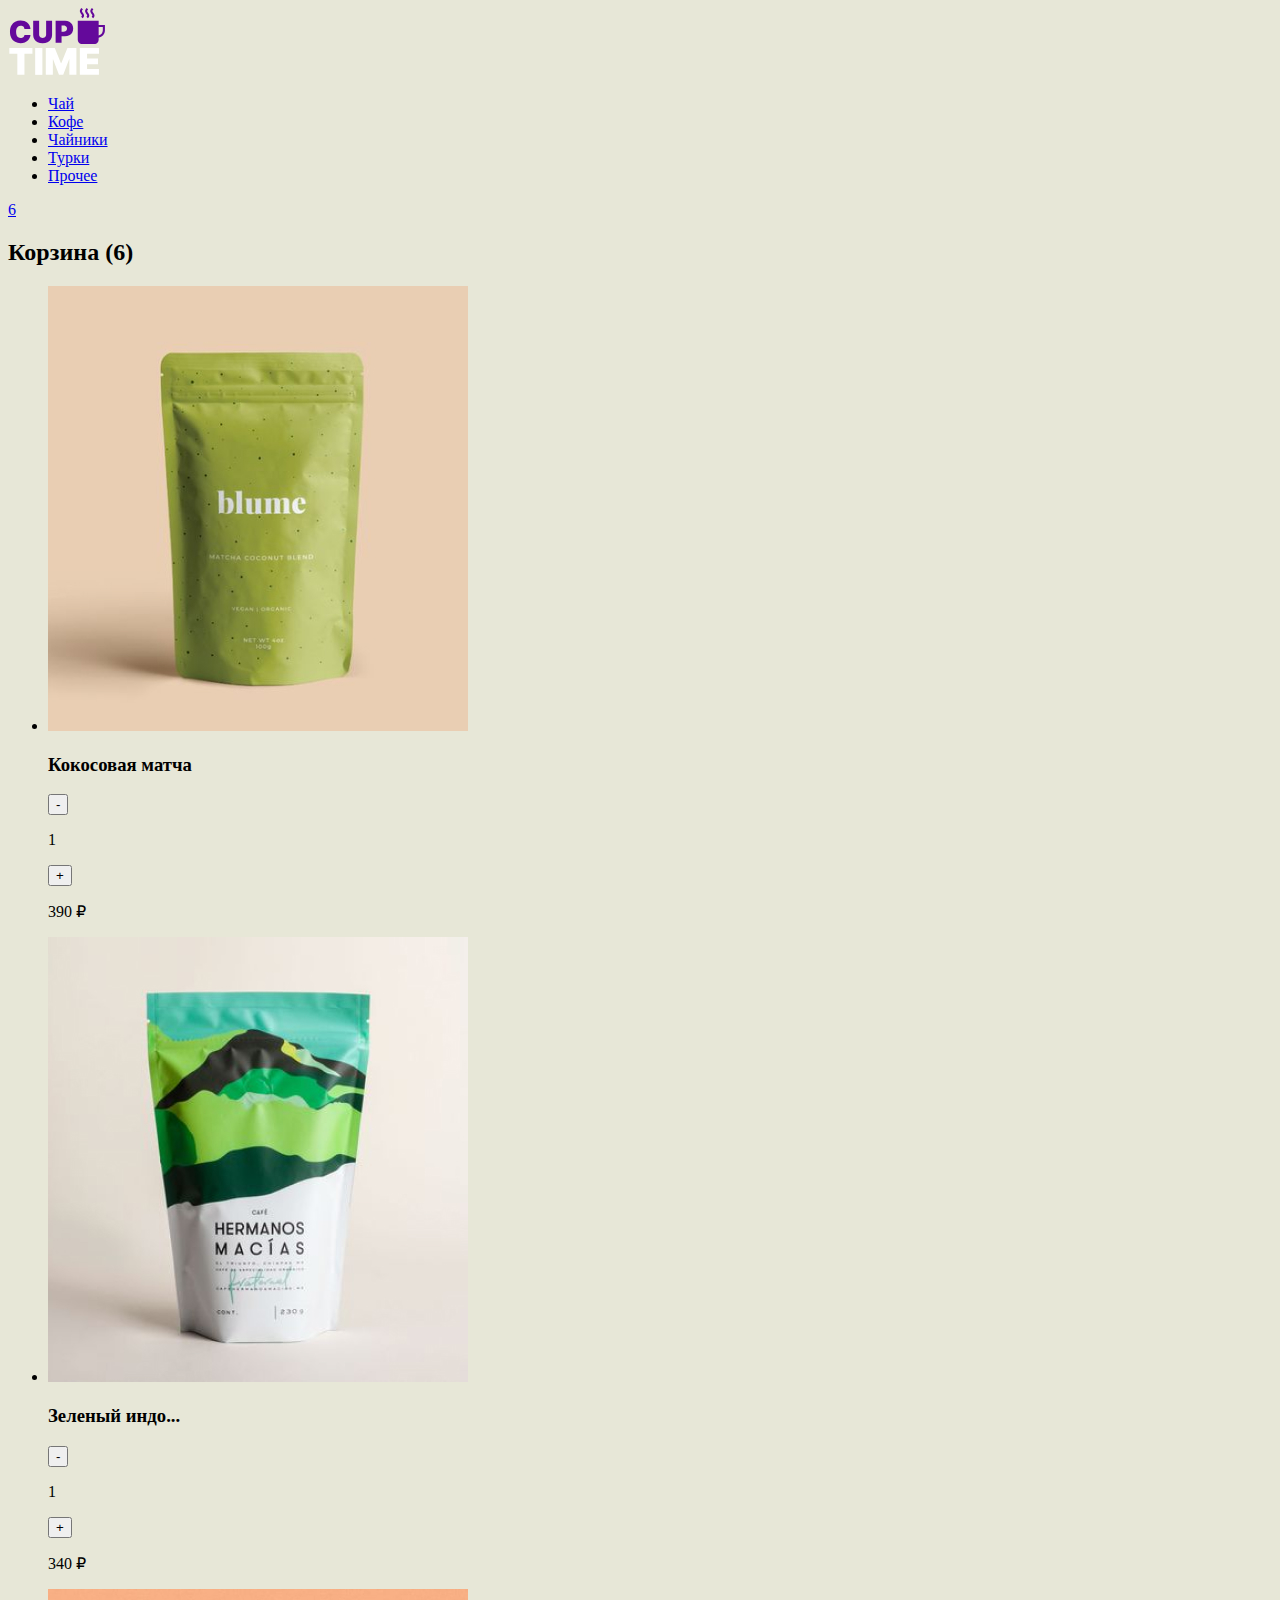
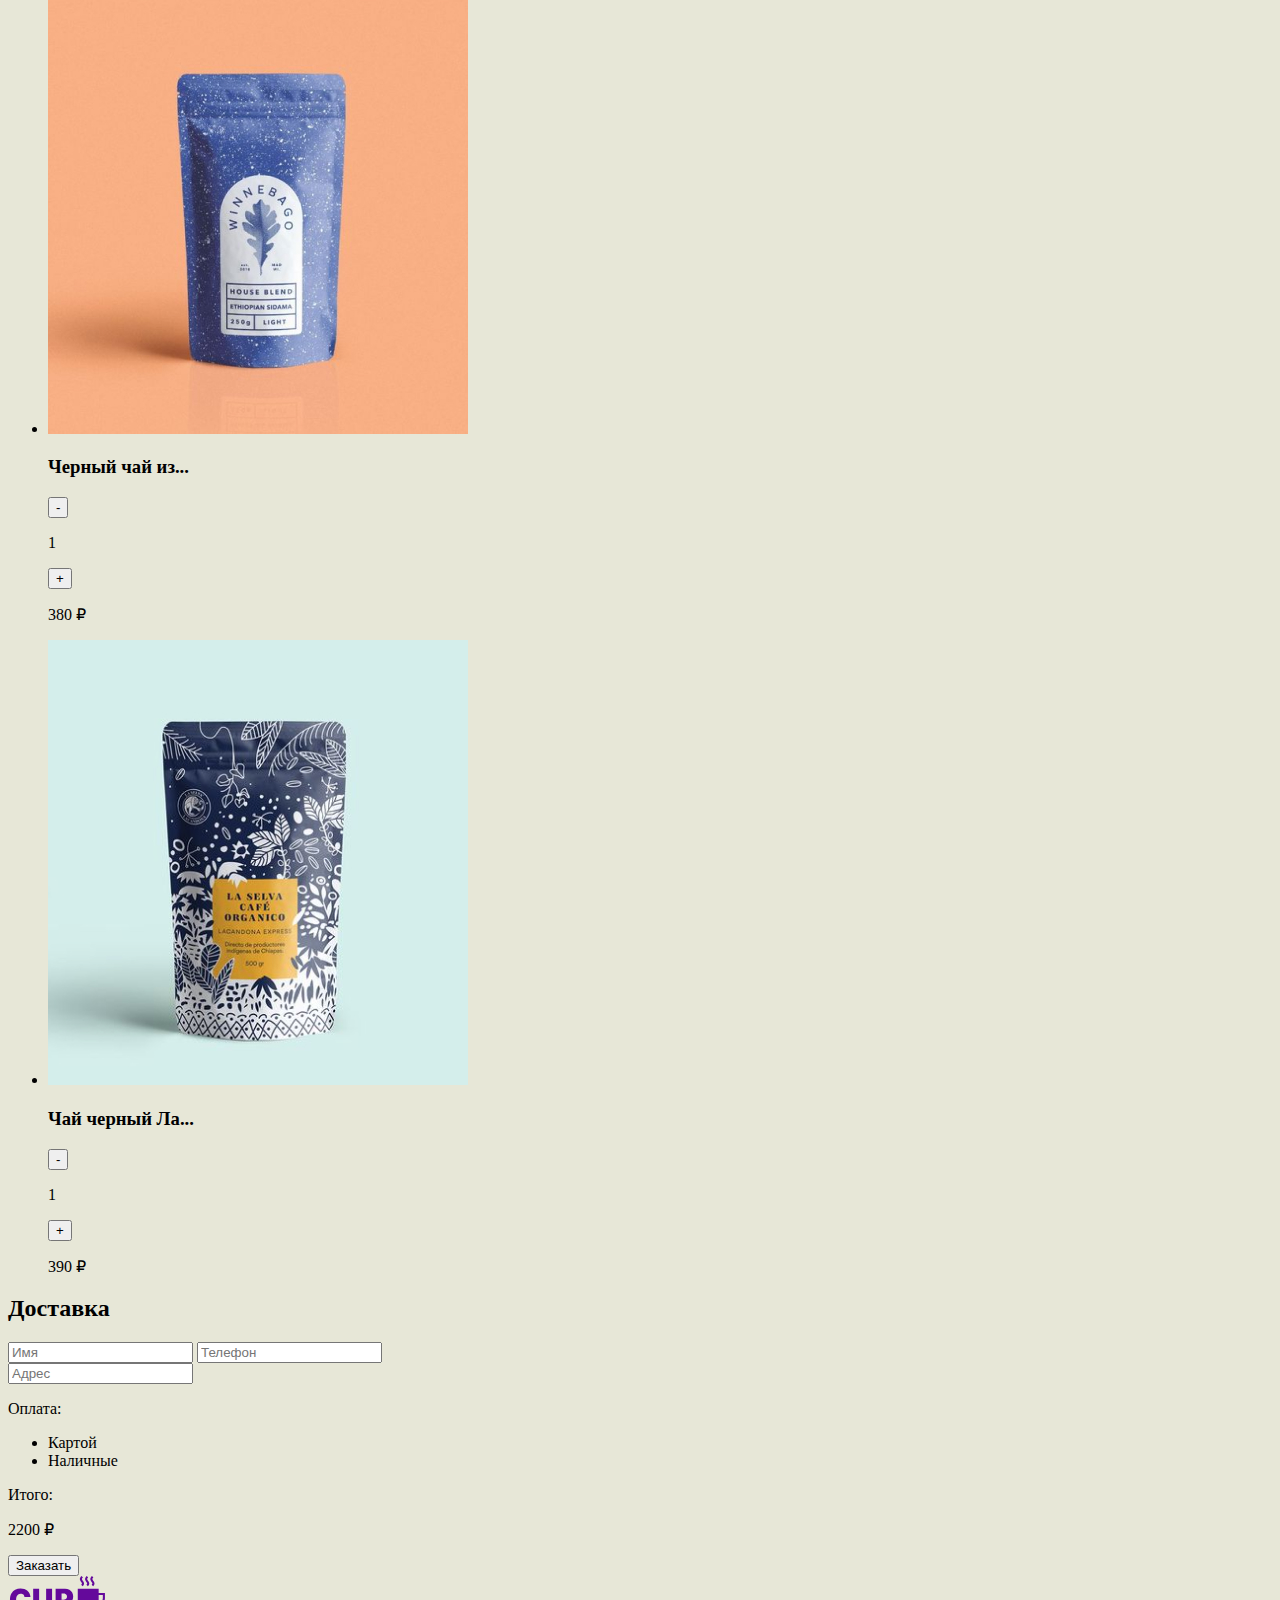
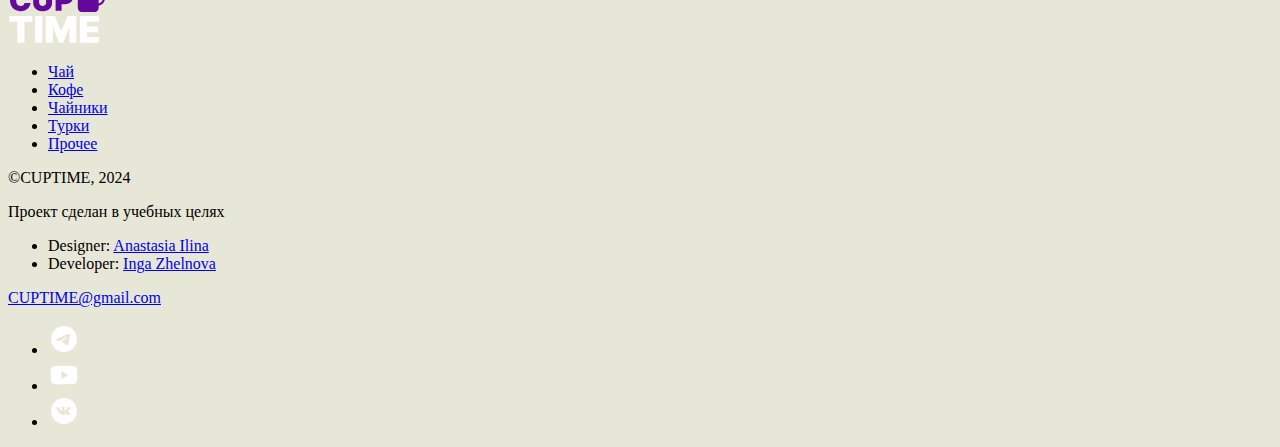
==== cart.html @ ec081dd2 "new project" ====
<!DOCTYPE html>
<html lang="ru">
  <head>
    <meta charset="UTF-8" />
    <meta name="viewport" content="width=device-width, initial-scale=1.0" />
    <title>Корзина</title>
  </head>
  <body style="background-color: rgb(231, 231, 215)">
    <header class="header">
      <div class="container">
        <a class="header-logo__link">
          <img
            class="header__logo"
            src="images/logo.svg"
            alt="Логотип Cup Time"
          />
        </a>

        <nav class="header__nav">
          <ul class="header__menu">
            <li class="header__menu-item">
              <a class="header__menu-link" href="#">Чай</a>
            </li>
            <li class="header__menu-item">
              <a class="header__menu-link" href="#">Кофе</a>
            </li>
            <li class="header__menu-item">
              <a class="header__menu-link" href="#">Чайники</a>
            </li>
            <li class="header__menu-item">
              <a class="header__menu-link" href="#">Турки</a>
            </li>
            <li class="header__menu-item">
              <a class="header__menu-link" href="#">Прочее</a>
            </li>
          </ul>
        </nav>

        <a class="header__cart-link" href="cart.html">6</a>
      </div>
    </header>

    <main class="main">
      <section class="products">
        <div class="container">
          <h2 class="products__title">Корзина (6)</h2>

          <ul class="products__list">
            <li class="products__item">
              <article class="product">
                <img
                  class="product__image"
                  src="images/1.jpg"
                  alt="Кокосовая матча"
                />
                <h3 class="product__title">Кокосовая матча</h3>
								<div class="product__items">
									<button class="count__minus">-</button>
									<p class="product__quantity">1</p>
									<button class="count__plus">+</button>
								</div>
                <p class="product__price">390 ₽</p>
              </article>
            </li>
            <li class="products__item">
              <article class="product">
                <img
                  class="product__image"
                  src="images/2.jpg"
                  alt="Кокосовая матча"
                />
                <h3 class="product__title">Зеленый индо...</h3>
								<div class="product__items">
									<button class="count__minus">-</button>
									<p class="product__quantity">1</p>
									<button class="count__plus">+</button>
								</div>
                <p class="product__price">340 ₽</p>
              </article>
            </li>
            <li class="products__item">
              <article class="product">
                <img
                  class="product__image"
                  src="images/3.jpg"
                  alt="Кокосовая матча"
                />
                <h3 class="product__title">Черный чай из...</h3>
								<div class="product__items">
									<button class="count__minus">-</button>
									<p class="product__quantity">1</p>
									<button class="count__plus">+</button>
								</div>
                <p class="product__price">380 ₽</p>
              </article>
            </li>
            <li class="products__item">
              <article class="product">
                <img
                  class="product__image"
                  src="images/6.jpg"
                  alt="Кокосовая матча"
                />
                <h3 class="product__title">Чай черный Ла...</h3>
								<div class="product__items">
									<button class="count__minus">-</button>
									<p class="product__quantity">1</p>
									<button class="count__plus">+</button>
								</div>
                <p class="product__price">390 ₽</p>
              </article>
            </li>
          </ul>

          <div class="delivery">
            <h2 class="delivery__title">Доставка</h2>
            <div class="delivery__info">
              <input class="delivery__name" type="text" placeholder="Имя"/>
              <input class="delivery__phone-number" type="text" placeholder="Телефон"/>
            </div>
            <div class="delivery__adress">
              <input class="delivery__adress-info" type="text" placeholder="Адрес"/>
            </div>
          </div>
					<div class="delivery__payment">
						<p class="payment">Оплата:</p>
						<ul class="delivery__payment-options">
							<li class="payment-card">Картой</li>
							<li class="payment-cash">Наличные</li>
						</ul>
					</div>
        </div>
      </section>

      <section class="bag">
        <div class="bag__info">
          <p class="bag__info-total">Итого:</p>
          <p class="bag__info-totalprice">2200 ₽</p>
        </div>

        <div class="bag__btn">
          <button>Заказать</button>
        </div>
      </section>
    </main>

    <footer class="footer">
      <div class="container footer__container">
        <a class="footer__logo-link">
          <img
            class="footer__logo"
            src="images/logo.svg"
            alt="Логотип Cup Time"
          />
        </a>

        <div class="footer__nav">
          <ul class="footer__menu">
            <li class="footer__menu-item">
              <a class="footer__menu-link" href="#">Чай</a>
            </li>
            <li class="footer__menu-item">
              <a class="footer__menu-link" href="#">Кофе</a>
            </li>
            <li class="footer__menu-item">
              <a class="footer__menu-link" href="#">Чайники</a>
            </li>
            <li class="footer__menu-item">
              <a class="footer__menu-link" href="#">Турки</a>
            </li>
            <li class="footer__menu-item">
              <a class="footer__menu-link" href="#">Прочее</a>
            </li>
          </ul>
        </div>

        <div class="footer__info">
          <p class="footer__copyright">©CUPTIME, 2024</p>
          <p class="footer__description">Проект сделан в учебных целях</p>

          <ul class="footer__developers">
            <li class="footer__developer">
              Designer:
              <a class="footer__developer-link" href="#">Anastasia Ilina</a>
            </li>
            <li class="footer__developer">
              Developer:
              <a class="footer__developer-link" href="#">Inga Zhelnova</a>
            </li>
          </ul>
        </div>

        <div class="footer__contacts">
          <a class="footer__email" href="mailto:CUPTIME@gmail.com"
            >CUPTIME@gmail.com</a
          >

          <ul class="footer__social">
            <li class="footer__social-item">
              <a class="footer__social-link" href="#"
                ><svg
                  width="32"
                  height="32"
                  viewBox="0 0 32 32"
                  fill="none"
                  xmlns="http://www.w3.org/2000/svg"
                >
                  <path
                    d="M16 3C8.824 3 3 8.824 3 16C3 23.176 8.824 29 16 29C23.176 29 29 23.176 29 16C29 8.824 23.176 3 16 3ZM22.032 11.84C21.837 13.894 20.992 18.886 20.563 21.187C20.381 22.162 20.017 22.487 19.679 22.526C18.925 22.591 18.353 22.032 17.625 21.551C16.481 20.797 15.831 20.329 14.726 19.601C13.439 18.756 14.271 18.288 15.012 17.534C15.207 17.339 18.535 14.31 18.6 14.037C18.609 13.9957 18.6078 13.9527 18.5965 13.9119C18.5852 13.8712 18.5641 13.8338 18.535 13.803C18.457 13.738 18.353 13.764 18.262 13.777C18.145 13.803 16.325 15.012 12.776 17.404C12.256 17.755 11.788 17.937 11.372 17.924C10.904 17.911 10.02 17.664 9.357 17.443C8.538 17.183 7.901 17.04 7.953 16.585C7.979 16.351 8.304 16.117 8.915 15.87C12.711 14.219 15.233 13.127 16.494 12.607C20.108 11.099 20.849 10.839 21.343 10.839C21.447 10.839 21.694 10.865 21.85 10.995C21.98 11.099 22.019 11.242 22.032 11.346C22.019 11.424 22.045 11.658 22.032 11.84Z"
                    fill="white"
                  />
                </svg>
              </a>
            </li>
            <li class="footer__social-item">
              <a class="footer__social-link" href="#"
                ><svg
                  width="32"
                  height="32"
                  viewBox="0 0 32 32"
                  fill="none"
                  xmlns="http://www.w3.org/2000/svg"
                >
                  <path
                    d="M13.3337 20.0001L20.2537 16.0001L13.3337 12.0001V20.0001ZM28.747 9.56008C28.9203 10.1867 29.0403 11.0267 29.1203 12.0934C29.2137 13.1601 29.2537 14.0801 29.2537 14.8801L29.3337 16.0001C29.3337 18.9201 29.1203 21.0667 28.747 22.4401C28.4137 23.6401 27.6403 24.4134 26.4403 24.7467C25.8137 24.9201 24.667 25.0401 22.907 25.1201C21.1737 25.2134 19.587 25.2534 18.1203 25.2534L16.0003 25.3334C10.4137 25.3334 6.93366 25.1201 5.56033 24.7467C4.36033 24.4134 3.58699 23.6401 3.25366 22.4401C3.08033 21.8134 2.96033 20.9734 2.88033 19.9067C2.78699 18.8401 2.74699 17.9201 2.74699 17.1201L2.66699 16.0001C2.66699 13.0801 2.88033 10.9334 3.25366 9.56008C3.58699 8.36008 4.36033 7.58675 5.56033 7.25341C6.18699 7.08008 7.33366 6.96008 9.09366 6.88008C10.827 6.78675 12.4137 6.74675 13.8803 6.74675L16.0003 6.66675C21.587 6.66675 25.067 6.88008 26.4403 7.25341C27.6403 7.58675 28.4137 8.36008 28.747 9.56008Z"
                    fill="white"
                  />
                </svg>
              </a>
            </li>
            <li class="footer__social-item">
              <a class="footer__social-link" href="#"
                ><svg
                  width="32"
                  height="32"
                  viewBox="0 0 32 32"
                  fill="none"
                  xmlns="http://www.w3.org/2000/svg"
                >
                  <path
                    d="M16 3C8.82021 3 3 8.82021 3 16C3 23.1798 8.82021 29 16 29C23.1798 29 29 23.1798 29 16C29 8.82021 23.1798 3 16 3ZM20.9996 17.667C20.9996 17.667 22.1493 18.8018 22.4323 19.3285C22.4404 19.3394 22.4445 19.3502 22.4472 19.3556C22.5623 19.5493 22.5894 19.6996 22.5325 19.812C22.4377 19.9989 22.1127 20.0909 22.0017 20.0991H19.9704C19.8296 20.0991 19.5344 20.0625 19.1769 19.816C18.902 19.6238 18.6311 19.3082 18.3671 19.0008C17.973 18.5431 17.6318 18.1477 17.2878 18.1477C17.2441 18.1476 17.2007 18.1545 17.1592 18.168C16.8992 18.252 16.566 18.623 16.566 19.6116C16.566 19.9203 16.3223 20.0977 16.1503 20.0977H15.22C14.9031 20.0977 13.2524 19.9867 11.7899 18.4443C9.99969 16.5552 8.38823 12.7662 8.37469 12.731C8.27312 12.4859 8.48302 12.3546 8.71187 12.3546H10.7634C11.037 12.3546 11.1264 12.5211 11.1886 12.6687C11.2618 12.8407 11.5299 13.5246 11.97 14.2937C12.6836 15.5477 13.121 16.0569 13.4718 16.0569C13.5375 16.0561 13.6021 16.0394 13.66 16.0081C14.1177 15.7535 14.0324 14.1218 14.0121 13.7832C14.0121 13.7196 14.0107 13.0533 13.7765 12.7337C13.6085 12.5022 13.3228 12.4142 13.1495 12.3817C13.2196 12.2849 13.3121 12.2064 13.419 12.1528C13.7331 11.9957 14.2992 11.9727 14.8611 11.9727H15.174C15.7833 11.9808 15.9404 12.0201 16.1611 12.0756C16.608 12.1826 16.6175 12.471 16.5782 13.4582C16.566 13.7385 16.5539 14.0554 16.5539 14.4292C16.5539 14.5104 16.5498 14.5971 16.5498 14.6892C16.5363 15.1916 16.52 15.7617 16.8748 15.9959C16.9211 16.025 16.9745 16.0404 17.0292 16.0406C17.1524 16.0406 17.5234 16.0406 18.5282 14.3168C18.8381 13.7619 19.1074 13.1853 19.334 12.5916C19.3543 12.5564 19.4139 12.448 19.4843 12.406C19.5362 12.3795 19.5939 12.3661 19.6522 12.3668H22.064C22.3267 12.3668 22.5068 12.406 22.5406 12.5076C22.6002 12.6687 22.5298 13.1603 21.4289 14.6512L20.9373 15.2999C19.9393 16.608 19.9393 16.6744 20.9996 17.667Z"
                    fill="white"
                  />
                </svg>
              </a>
            </li>
          </ul>
        </div>
      </div>
    </footer>
  </body>
</html>
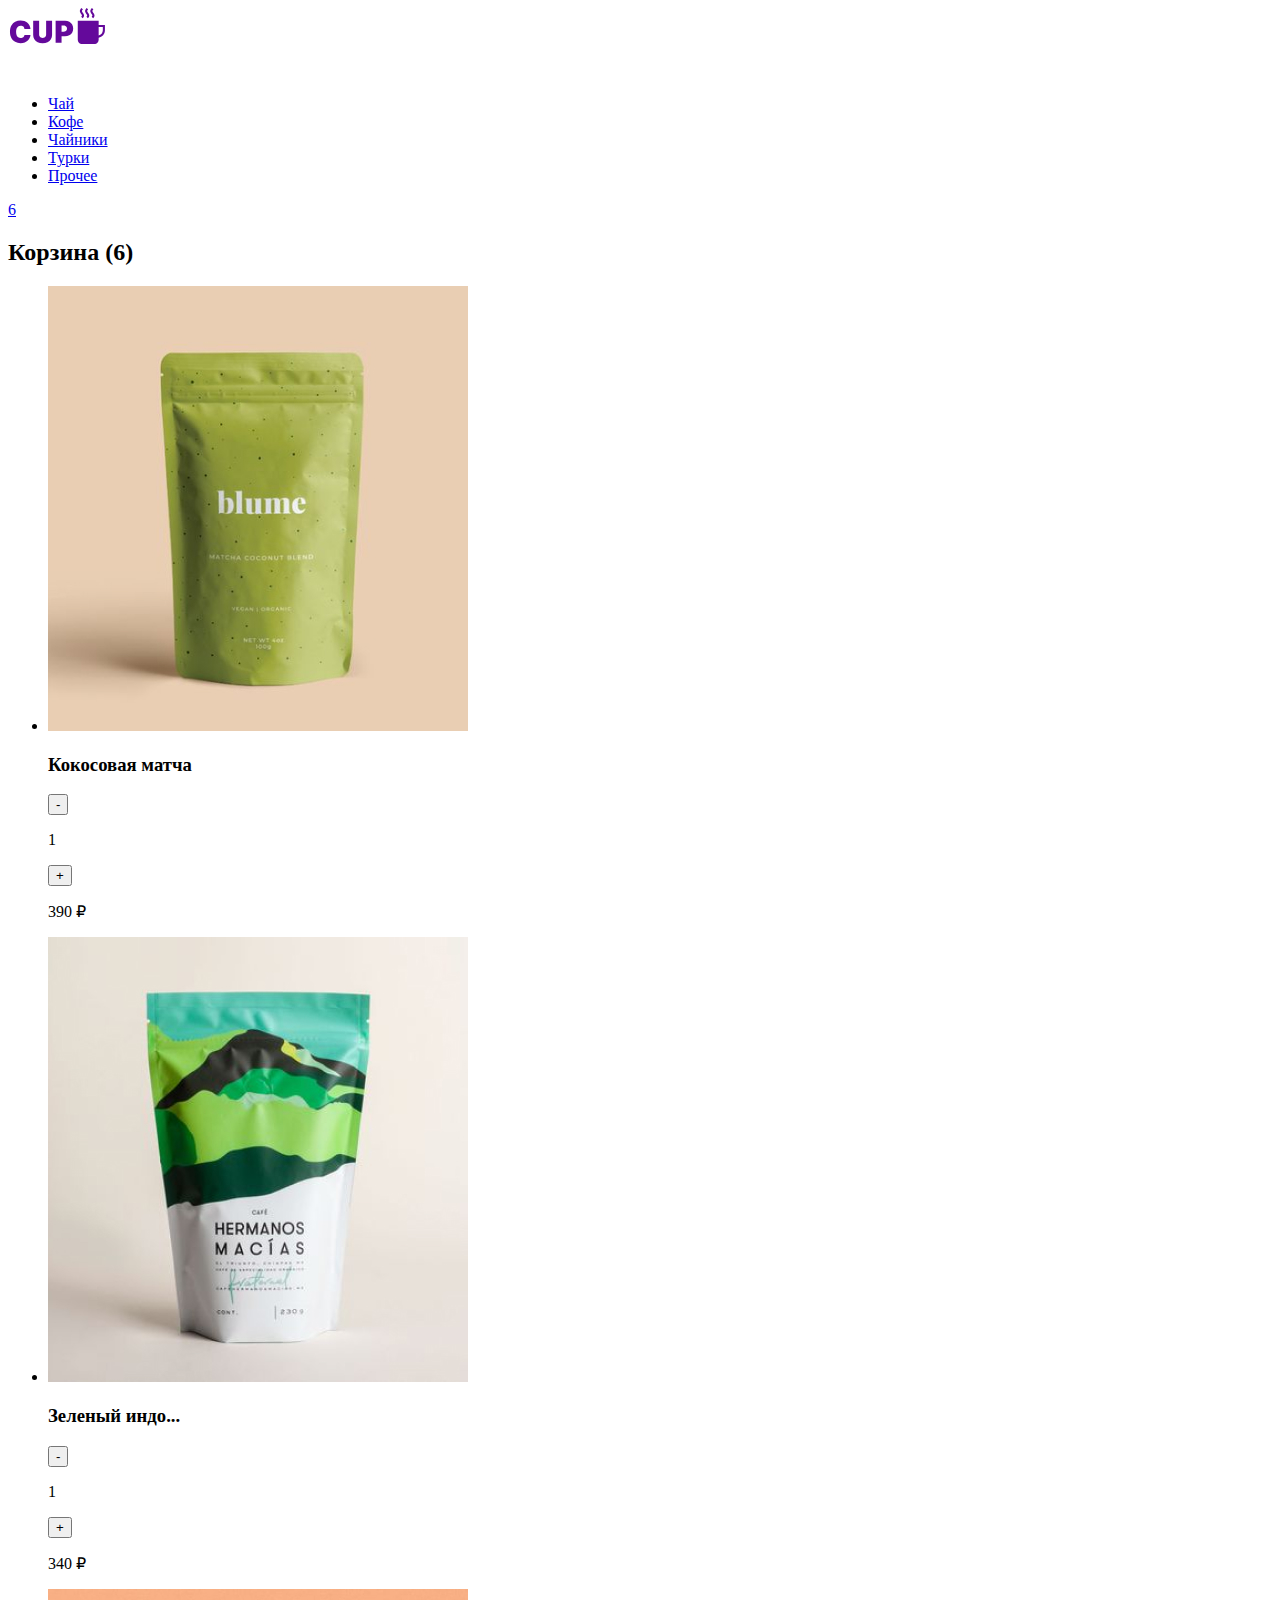
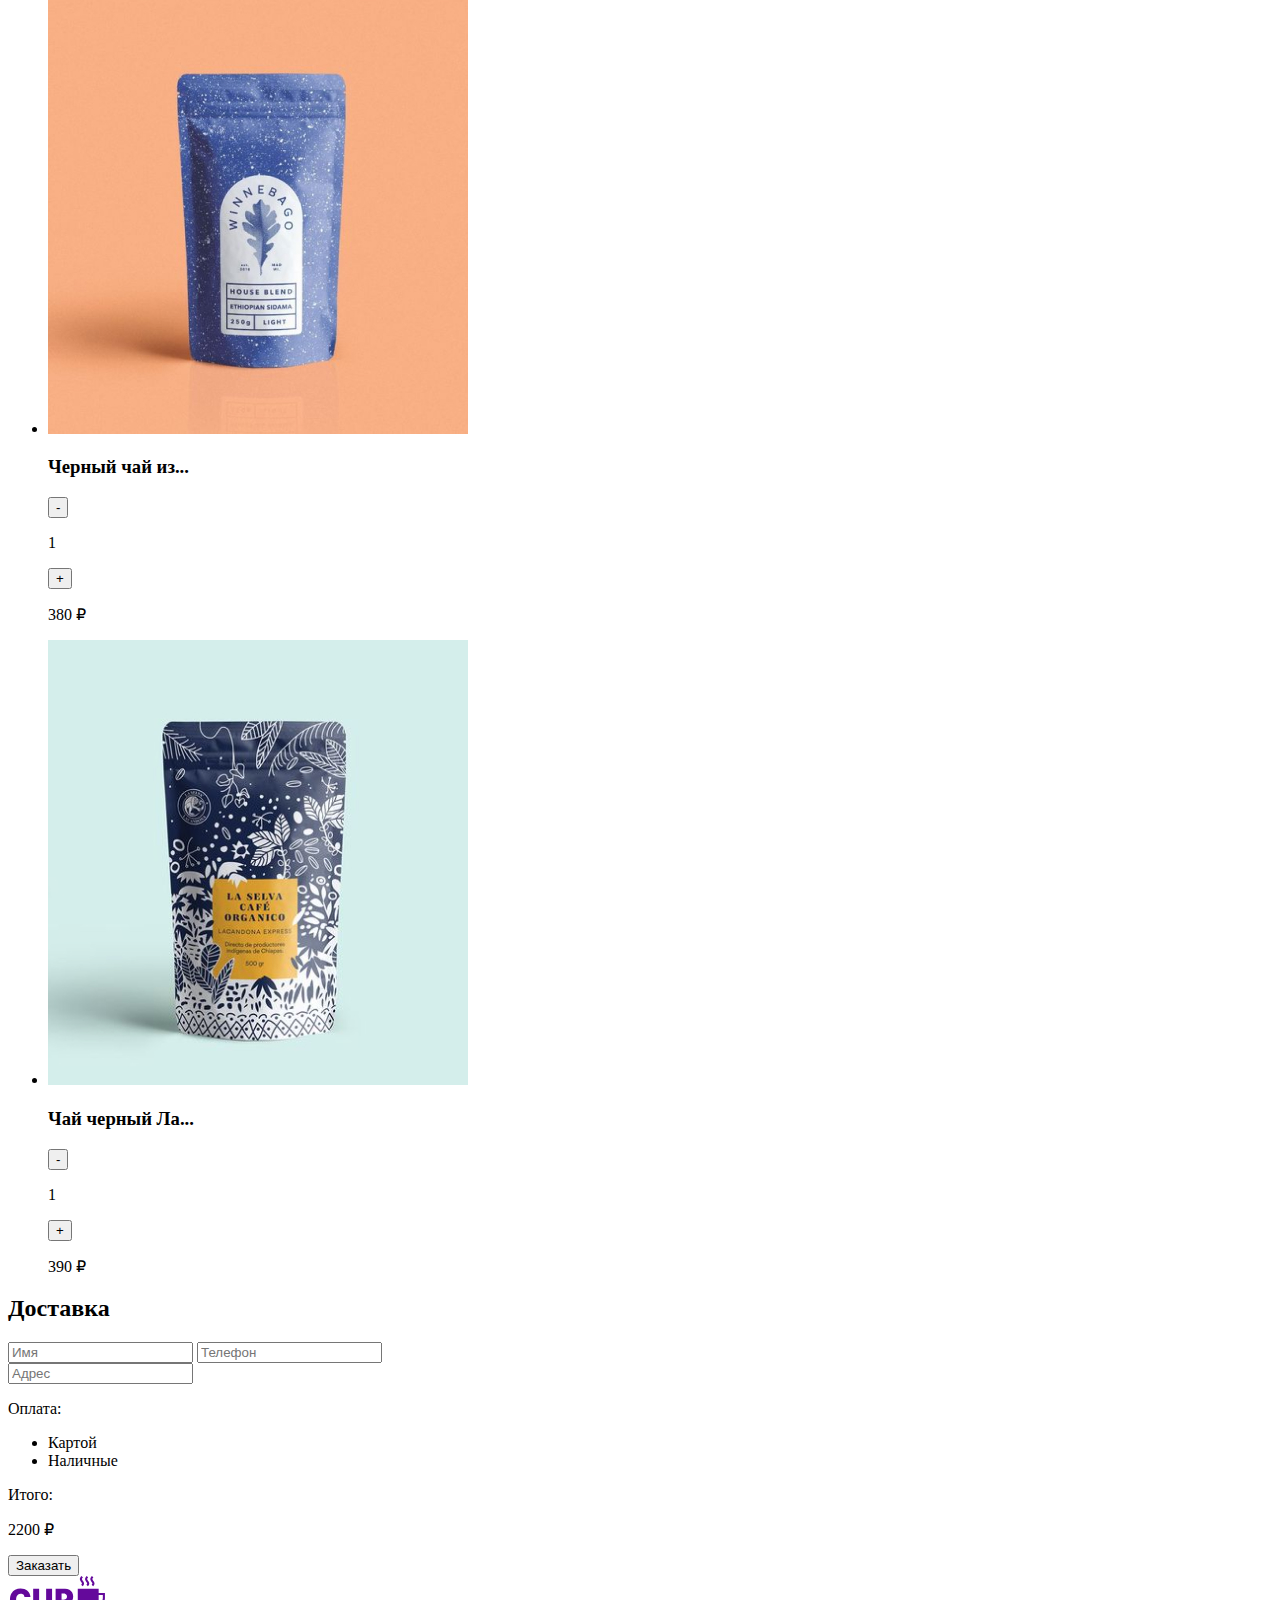
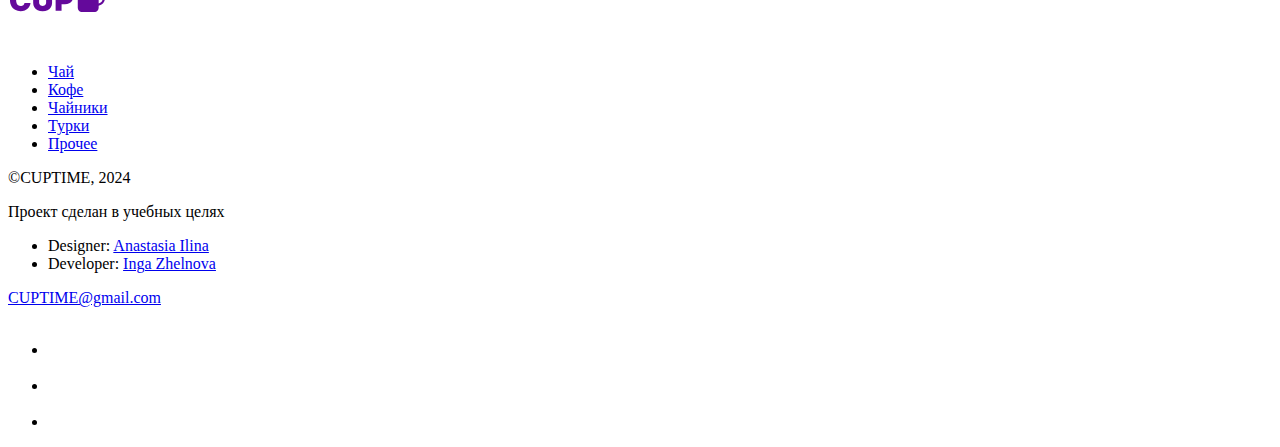
==== commit 14f0ab21: "adding styles in css" ====
--- a/cart.html
+++ b/cart.html
@@ -5,7 +5,7 @@
     <meta name="viewport" content="width=device-width, initial-scale=1.0" />
     <title>Корзина</title>
   </head>
-  <body style="background-color: rgb(231, 231, 215)">
+  <body>
     <header class="header">
       <div class="container">
         <a class="header-logo__link">
